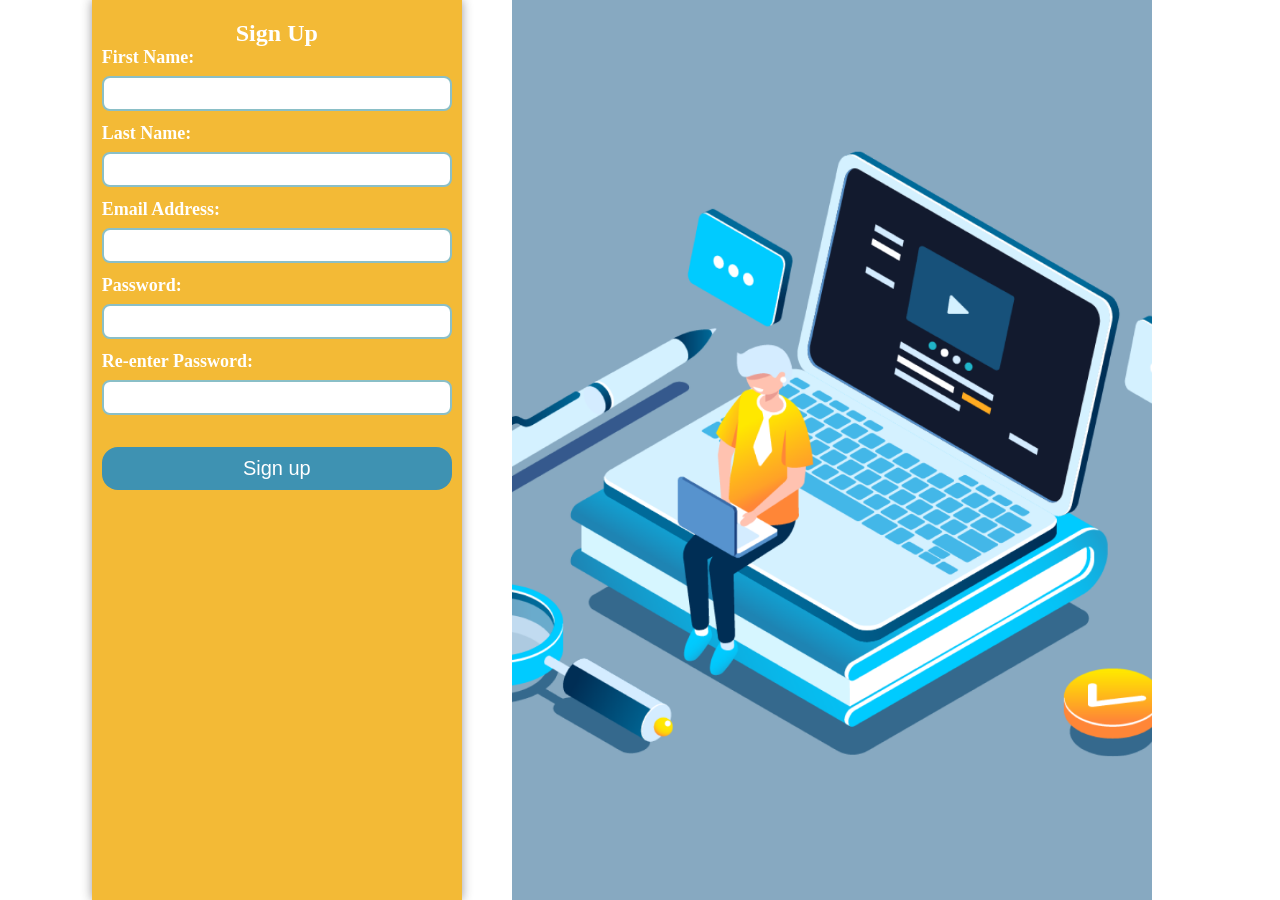
==== index.html @ f228a251 "add" ====
<!DOCTYPE html>
<html lang="en">
<head>
    <meta charset="UTF-8">
    <meta name="viewport" content="width=device-width, initial-scale=1.0">
    <title>register</title> 
    <link rel="stylesheet" href="css/form.css"> 
</head> 
<body>
 <div class="container" style="height: 100vh;">
  
  <div class="form-content">
    <form id="registrationForm">
      <h1>Sign Up</h1>
      <label for="firstName">First Name:</label>
      <input type="text" id="firstName" name="firstName" >
      <span id="firstNameMessage" class="error-message"></span>
  
      <label for="lastName">Last Name:</label>
      <input type="text" id="lastName" name="lastName" >
      <span id="lastNameMessage" class="error-message"></span>
  
      <label for="email">Email Address:</label>
      <input type="text" id="email" name="email" > 
      <span id="emailMessage" class="error-message"></span>
  
      <label for="password">Password:</label>
      <input type="password" id="password" name="password"  minlength="8">
      <span id="passwordMessage" class="error-message"></span>
  
      <label for="confirmPassword">Re-enter Password:</label>
      <input type="password" id="confirmPassword" name="confirmPassword" >
      <span id="confirmPasswordMessage" class="error-message"></span>
  
      <p class="error-message" id="errorMessage"></p>
  
      <input type="submit" value="Sign up" ></input>
  </form>
  </div>
  <div class="img">
  </div> 
 </div>

  

      <script src="js/register.js"></script> 
</body>
</html>
---- css/form.css ----
* {
  margin: 0;
  padding: 0;
}
.container {
  display: flex;
  justify-content: center;
  width: 90%;
  gap: 50px;
}
.img {
  width: 60%;
  height: 100vh;
  background-image: url("../imges/What-Is-Online-Exam.png");
  background-size: cover;
  background-position: center;
}

h1 {
  text-align: center;
  font-size: 24px;
  margin-top: 10px;
}
.form-content {
  display: flex;
  justify-content: flex-end;
  width: 40%;
  margin-left: 35px;
}

  form {
    background: rgb(241, 170, 5);
    opacity: 0.8;
    padding: 10px;
    width: 350px;
    box-shadow: 0 0 10px rgb(130, 128, 132);
    color: #ffffff;
    font-size: 18px;
    font-weight: 900;
  }
  
  label {
    display: block;
    margin-bottom: 8px;
  }
  
  input {
    width: 100%;
    padding: 8px;
    margin-bottom: 12px;
    box-sizing: border-box;
    background-color: #ffffff;
    border-radius: 8px;
    border: 2px solid #6eb0ba;
  }
  
  input[type="submit"] {
    background-color:  #0e77a0;
    color: #ffffff;
    font-size: 20px;
    padding: 10px;
    margin-top: 20px;
    border: none;
    border-radius: 16px;
    cursor: pointer;
    outline: none;
  }
  
  input[type="submit"]:hover {
    background-color: #ffffff;
    color: #0e77a0;
  }
  
  .error-message {
    color: rgb(255, 13, 13);

    font-size: 18px;
  }
  span {
    color: red;

    font-size: 18px;
    
  }
  .loginForm{
    height: 380px;
    display: flex;
    margin-top: 120px;
    
  }
  /* error in the second form */
  #error { 
    color: rgb(255, 13, 13);
    font-size: 18px;

  }
  @media (max-width:768px) {
    .container {
      flex-direction: column;
      align-items: stretch;
    }
    .img {
    display: none;
    }
    .form-content {
      width: 100%;
      justify-content: center;
      align-items: center;
    }
    
  }
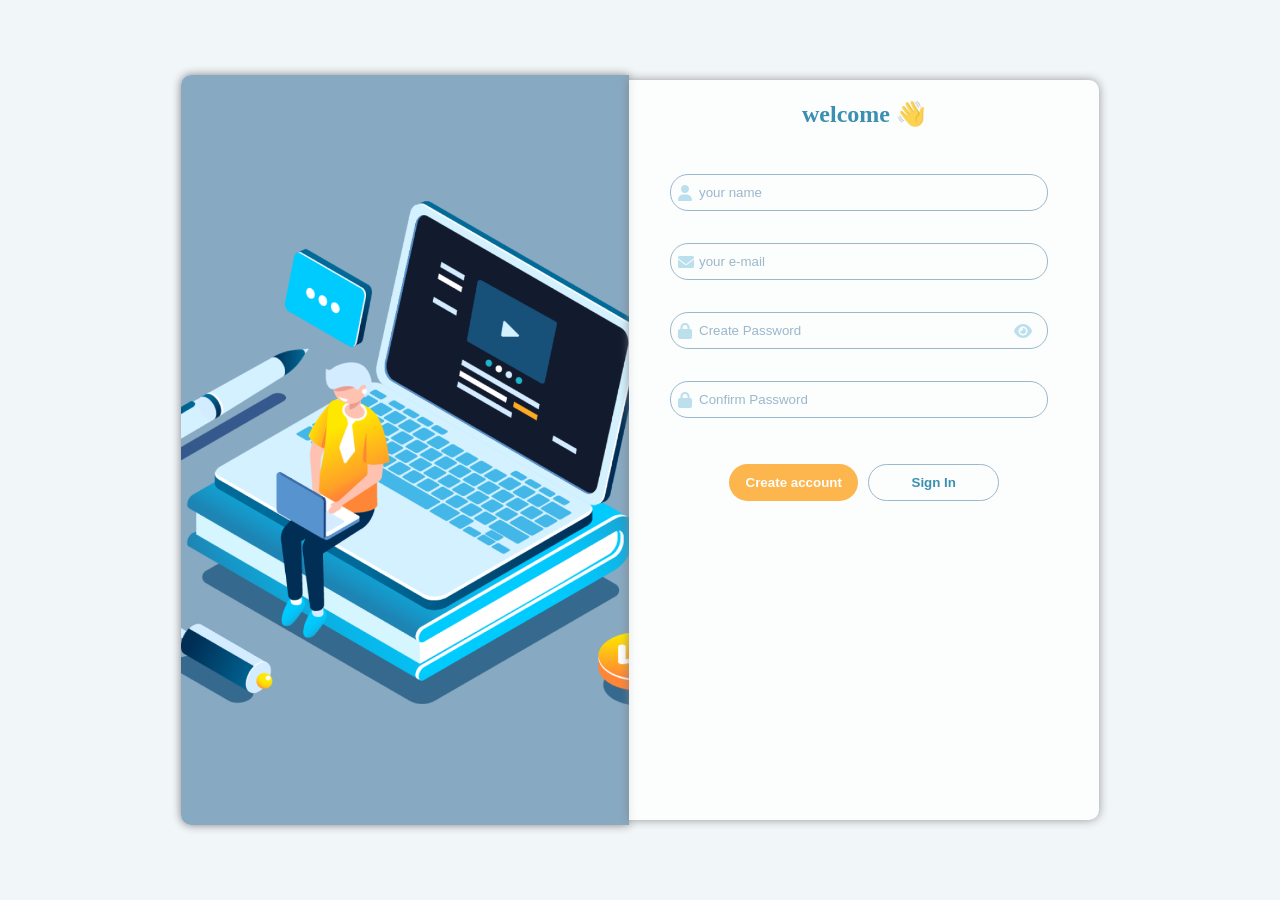
==== commit bd81f374: "update quiz" ====
--- a/index.html
+++ b/index.html
@@ -1,48 +1,73 @@
 <!DOCTYPE html>
 <html lang="en">
-<head>
-    <meta charset="UTF-8">
-    <meta name="viewport" content="width=device-width, initial-scale=1.0">
-    <title>register</title> 
-    <link rel="stylesheet" href="css/form.css"> 
-</head> 
-<body>
- <div class="container" style="height: 100vh;">
-  
-  <div class="form-content">
-    <form id="registrationForm">
-      <h1>Sign Up</h1>
-      <label for="firstName">First Name:</label>
-      <input type="text" id="firstName" name="firstName" >
-      <span id="firstNameMessage" class="error-message"></span>
-  
-      <label for="lastName">Last Name:</label>
-      <input type="text" id="lastName" name="lastName" >
-      <span id="lastNameMessage" class="error-message"></span>
-  
-      <label for="email">Email Address:</label>
-      <input type="text" id="email" name="email" > 
-      <span id="emailMessage" class="error-message"></span>
-  
-      <label for="password">Password:</label>
-      <input type="password" id="password" name="password"  minlength="8">
-      <span id="passwordMessage" class="error-message"></span>
-  
-      <label for="confirmPassword">Re-enter Password:</label>
-      <input type="password" id="confirmPassword" name="confirmPassword" >
-      <span id="confirmPasswordMessage" class="error-message"></span>
-  
-      <p class="error-message" id="errorMessage"></p>
-  
-      <input type="submit" value="Sign up" ></input>
-  </form>
-  </div>
-  <div class="img">
-  </div> 
- </div>
+  <head>
+    <meta charset="UTF-8" />
+    <meta name="viewport" content="width=device-width, initial-scale=1.0" />
+    <title>register</title>
+    <link rel="stylesheet" href="css/form.css" />
+    <link
+      rel="stylesheet"
+      href="https://cdnjs.cloudflare.com/ajax/libs/font-awesome/6.0.0-beta3/css/all.min.css"
+    />
+  </head>
+  <body>
+    <div class="container" style="height: 100vh">
+      <div class="img"></div>
+      <!--  -->
+      <form id="form">
+        <h1>welcome <span class="wave">👋</span></h1>
+        <div class="input-container">
+          <div class="input-wrapper">
+            <input
+              class="input"
+              type="text"
+              id="name"
+              name="name"
+              placeholder="your name"
+            />
+            <i class="fas fa-user"></i>
+          </div>
+          <div class="input-wrapper">
+            <input
+              class="input"
+              type="text"
+              id="email"
+              name="email"
+              placeholder="your e-mail"
+            />
+            <i class="fas fa-envelope"></i>
+          </div>
+          <div class="input-wrapper wrapper">
+            <i class="fas fa-eye eye-icon" id="toggle-password"></i>
 
-  
-
-      <script src="js/register.js"></script> 
-</body>
-</html> 
+            <input
+              class="input"
+              type="password"
+              id="password"
+              name="password"
+              minlength="8"
+              placeholder="Create Password"
+            />
+            <i class="fas fa-lock"></i>
+          </div>
+          <div class="input-wrapper">
+            <input
+              class="input"
+              type="password"
+              id="confirmPassword"
+              name="confirmPassword"
+              placeholder="Confirm Password"
+            />
+            <i class="fas fa-lock"></i>
+          </div>
+          <div class="btns">
+            <input type="submit" value="Create account" />
+            <input type="submit" value="Sign In" />
+          </div>
+        </div>
+      </form>
+    </div>
+    <script src="js/form.utils.js" type="module"></script>
+    <script src="js/register.js" type="module"></script>
+  </body>
+</html>
--- a/css/form.css
+++ b/css/form.css
@@ -2,111 +2,156 @@
   margin: 0;
   padding: 0;
 }
+body{
+  background-color: #f1f6f8;
+}
 .container {
   display: flex;
   justify-content: center;
-  width: 90%;
-  gap: 50px;
+  align-items: center;
 }
+
 .img {
-  width: 60%;
-  height: 100vh;
+  width: 35%;
+  height: 83.3vh;
   background-image: url("../imges/What-Is-Online-Exam.png");
   background-size: cover;
   background-position: center;
+  box-shadow: 0 0 10px rgb(130, 128, 132);
+  border-top-left-radius: 10px;
+  border-bottom-left-radius: 10px;
 }
 
 h1 {
+  color: #0e77a0;
   text-align: center;
   font-size: 24px;
   margin-top: 10px;
 }
-.form-content {
-  display: flex;
-  justify-content: flex-end;
-  width: 40%;
-  margin-left: 35px;
+
+form {
+  opacity: 0.8;
+  padding: 10px;
+  width: 450px;
+  box-shadow: 0 0 10px rgb(130, 128, 132);
+  color: #ffffff;
+  font-size: 18px;
+  font-weight: 900;
+  height: 80vh;
+  border-top-right-radius: 10px;
+  border-bottom-right-radius: 10px;
+  background: white;
+}
+.input-wrapper {
+  position: relative;
+  width: 75%;
+  margin-left: 25px;
+  margin-top: 10px;
+  padding: 6px;
+
+}
+.input-wrapper i {
+  position: absolute;
+  left: 14px;
+  top: 45%;
+  color: #a9d7e9ed;
+  font-size: 16px;
+  
+}
+input {
+  width: 100%;
+  padding: 10px;
+  border-radius: 18px;
+  border: 1px solid #87a9c1;
+  margin-top: 10px;
+  outline: none;
+  color: #87a9c1;
+  padding-left: 28px;
+
+}
+input::placeholder {
+  color: #87a9c1;
+}
+.input-container {
+  margin-top: 30px;
 }
 
-  form {
-    background: rgb(241, 170, 5);
-    opacity: 0.8;
-    padding: 10px;
-    width: 350px;
-    box-shadow: 0 0 10px rgb(130, 128, 132);
-    color: #ffffff;
-    font-size: 18px;
-    font-weight: 900;
+
+.wrapper .eye-icon{
+  left: 100%;
+  cursor: pointer;
+}
+
+.btns {
+  display: flex;
+  width: 60%;
+  margin: auto;
+  gap: 10px;
+  margin-top: 30px;
+}
+input[type="submit"] {
+  background-color: #ffa723;
+  color: #ffffff;
+  padding: 10px;
+  border: none;
+  border-radius: 20px;
+  cursor: pointer;
+  font-weight: bold;
+}
+
+input[type="submit"]:last-child {
+  border: 1px solid #87a9c1;
+  background: transparent;
+  color: #0e77a0;
+}
+
+.error-message {
+  color: red;
+  position: absolute;
+  font-size: 16px;
+  margin-top: 8px;
+margin-left: 4px;
+}
+.loginForm {
+  height: 380px;
+  display: flex;
+  margin-top: 120px;
+}
+/* error in the second form */
+#error {
+  color: rgb(255, 13, 13);
+  font-size: 18px;
+}
+p{
+  color: red;
+}
+
+
+.wave {
+  animation-name: wave-animation;  
+  animation-duration: 2.5s;        
+  animation-iteration-count: infinite;  
+  transform-origin: 70% 70%;       
+  display: inline-block;
+}
+
+@keyframes wave-animation {
+    0% { transform: rotate( 0.0deg) }
+   10% { transform: rotate(14.0deg) }  
+   20% { transform: rotate(-8.0deg) }
+   30% { transform: rotate(14.0deg) }
+   40% { transform: rotate(-4.0deg) }
+   50% { transform: rotate(10.0deg) }
+   60% { transform: rotate( 0.0deg) }  
+  100% { transform: rotate( 0.0deg) }
+}
+
+@media (max-width: 1040px) {
+
+  .img {
+    display: none;
   }
-  
-  label {
-    display: block;
-    margin-bottom: 8px;
+  form{
+    border-radius: 10px;
   }
-  
-  input {
-    width: 100%;
-    padding: 8px;
-    margin-bottom: 12px;
-    box-sizing: border-box;
-    background-color: #ffffff;
-    border-radius: 8px;
-    border: 2px solid #6eb0ba;
-  }
-  
-  input[type="submit"] {
-    background-color:  #0e77a0;
-    color: #ffffff;
-    font-size: 20px;
-    padding: 10px;
-    margin-top: 20px;
-    border: none;
-    border-radius: 16px;
-    cursor: pointer;
-    outline: none;
-  }
-  
-  input[type="submit"]:hover {
-    background-color: #ffffff;
-    color: #0e77a0;
-  }
-  
-  .error-message {
-    color: rgb(255, 13, 13);
-
-    font-size: 18px;
-  }
-  span {
-    color: red;
-
-    font-size: 18px;
-    
-  }
-  .loginForm{
-    height: 380px;
-    display: flex;
-    margin-top: 120px;
-    
-  }
-  /* error in the second form */
-  #error { 
-    color: rgb(255, 13, 13);
-    font-size: 18px;
-
-  }
-  @media (max-width:768px) {
-    .container {
-      flex-direction: column;
-      align-items: stretch;
-    }
-    .img {
-    display: none;
-    }
-    .form-content {
-      width: 100%;
-      justify-content: center;
-      align-items: center;
-    }
-    
-  }
- +}
